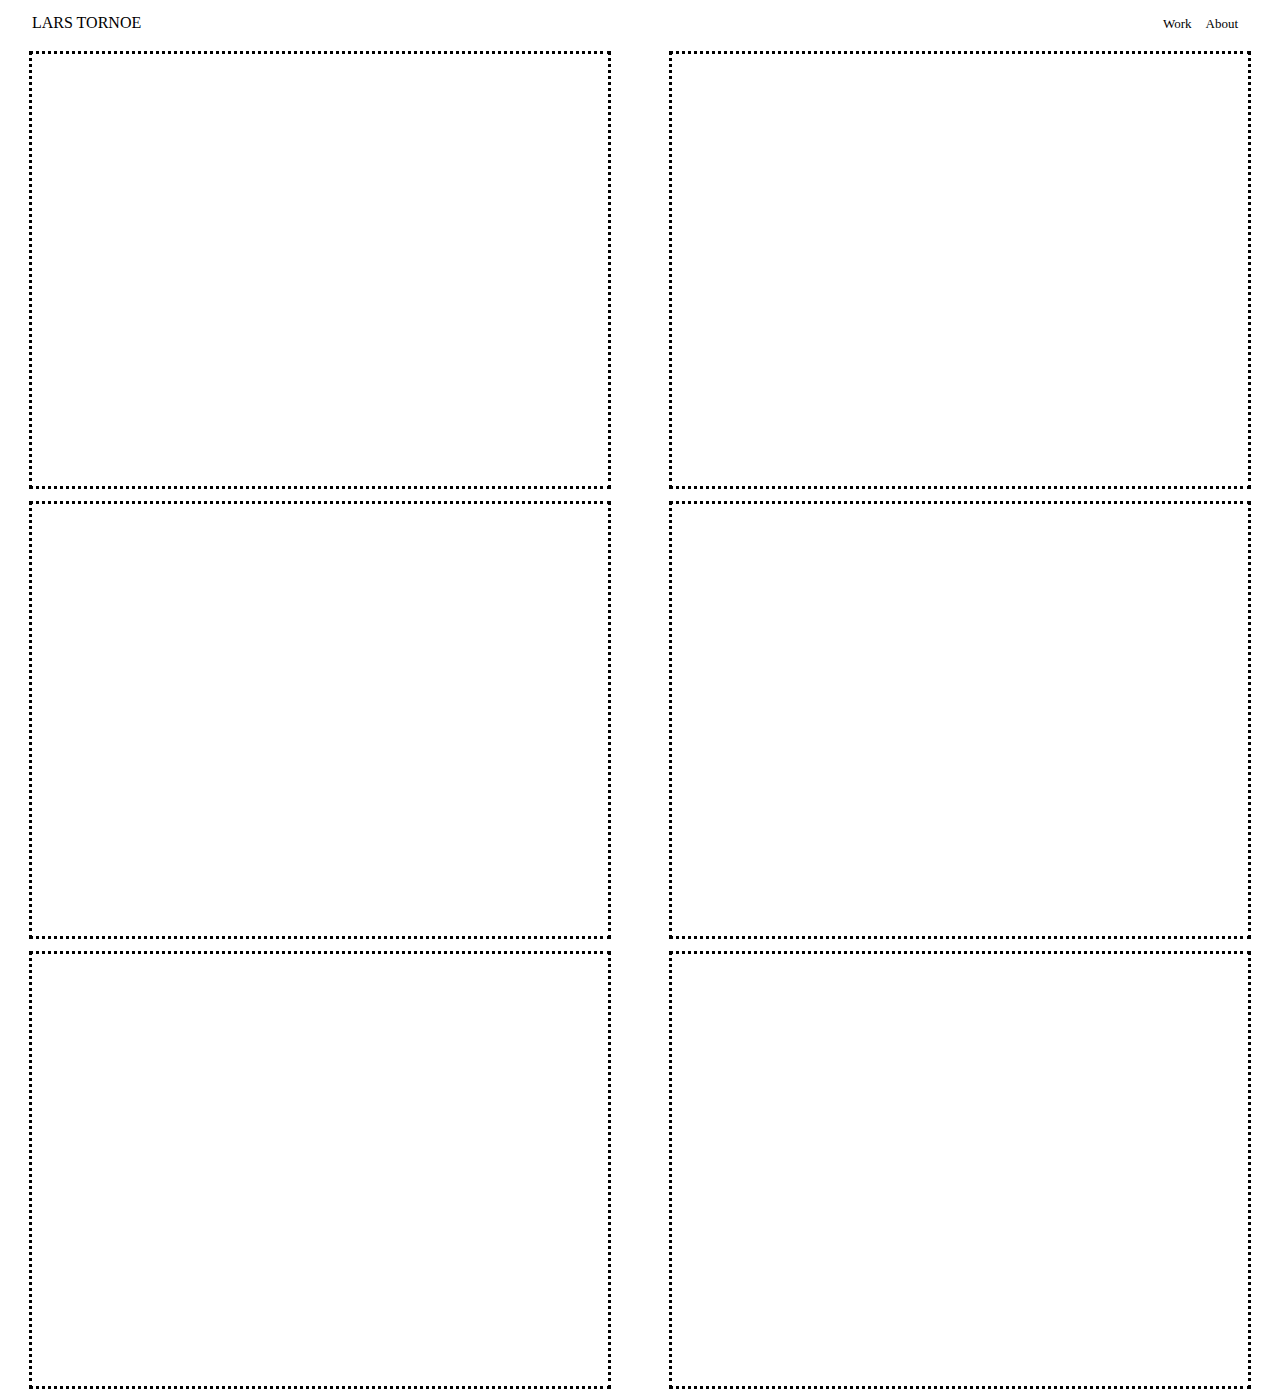
==== index1.html @ 84401cd2 "first 2nd" ====
<!DOCTYPE html>
<html lang="en">
<head>
    <meta charset="UTF-8">
    <meta name="viewport" content="width=device-width, initial-scale=1.0">
    <title>Document</title>

    <style>
        *{
            margin: 0;
            padding: 0;
        }

        .top{
            height: 5vh;
            width: 95%;
            display: flex;
            justify-content: space-between;
            align-items: center;
            margin: auto;
        }

        .bod{
            width: 100%;
            background-color: white;
            height: 150vh;
            display: flex;
            flex-wrap: wrap;
            flex-direction: row;
            justify-content: space-around;
            align-items: center;
        }
        
        .bod div{
            width: 45%;
            height: 32%;
            border: 3px dotted black;
        }

        .top .two span{
          margin-right: 10px;
          font-size: 13px;
        }
        
        .top .two span a{
            color: black;
            text-decoration: none;
        }

        .layout3{
            background-color: lightgray;
        }

    </style>
</head>
<body>
    <section class="top">

        <div class="one">LARS TORNOE</div>

        <div class="two">
            <span><a href="index.html">Work</a></span>
            <span><a href="about.html">About</a></span>
        </div>

    

    </section>
    <section class="bod">
        <div class="one">

        </div>

        <div class="two">

        </div>

        <div class="three">
            
        </div>

        <div class="one">

        </div>

        <div class="two">

        </div>

        <div class="three">

        </div>
    </section>
</body>
</html>
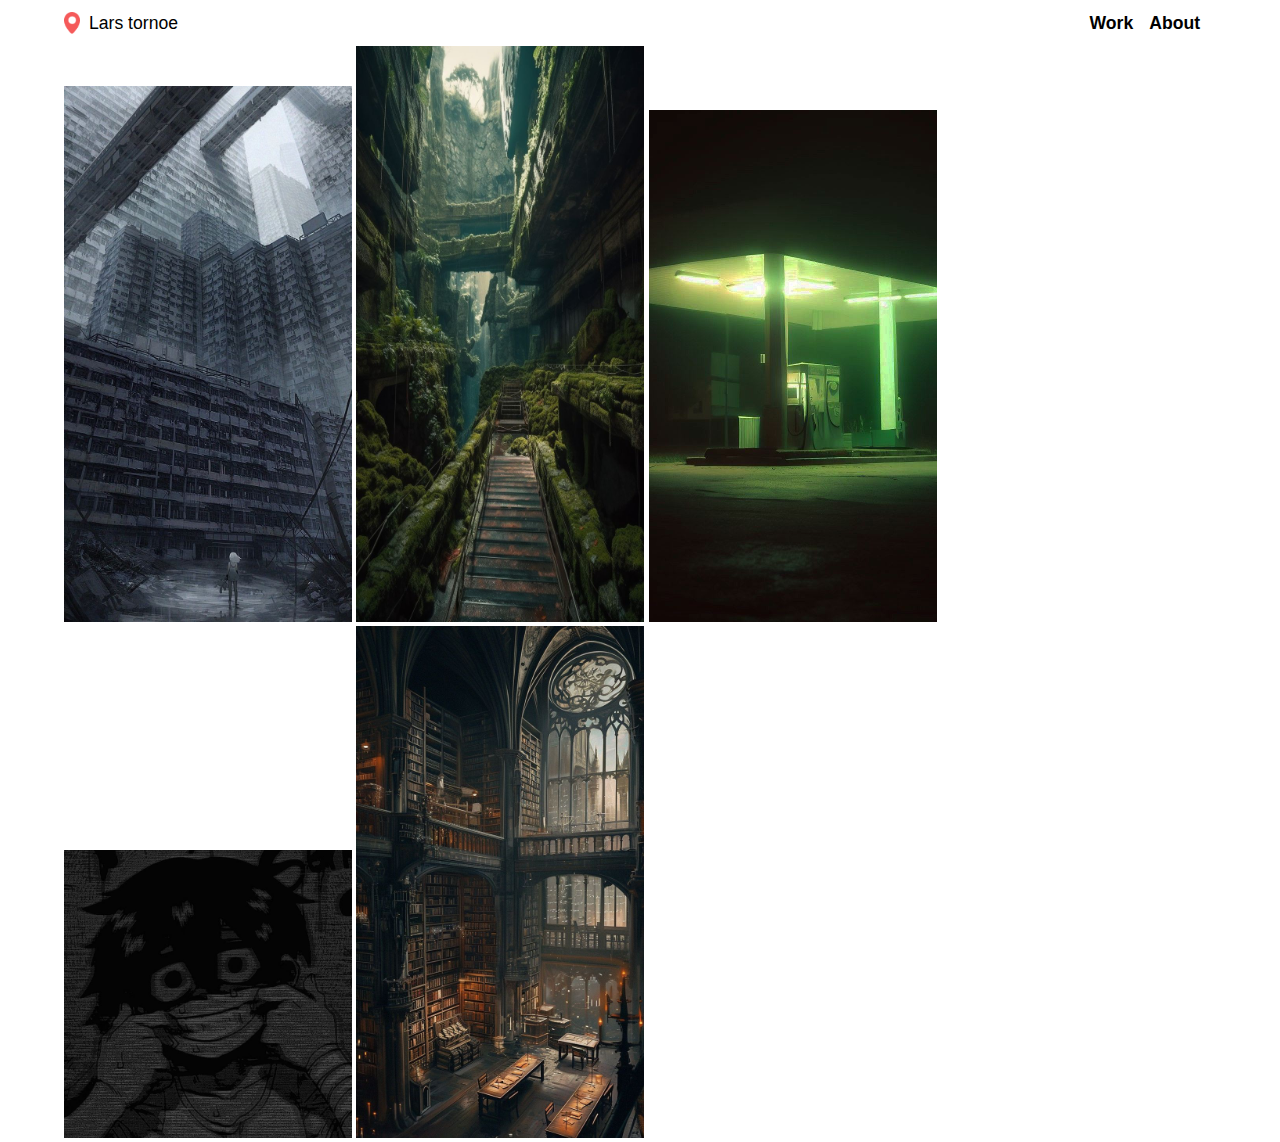
==== commit 9e5dd61c: "minor improvement" ====
--- a/index1.html
+++ b/index1.html
@@ -3,93 +3,38 @@
 <head>
     <meta charset="UTF-8">
     <meta name="viewport" content="width=device-width, initial-scale=1.0">
-    <title>Document</title>
-
-    <style>
-        *{
-            margin: 0;
-            padding: 0;
-        }
-
-        .top{
-            height: 5vh;
-            width: 95%;
-            display: flex;
-            justify-content: space-between;
-            align-items: center;
-            margin: auto;
-        }
-
-        .bod{
-            width: 100%;
-            background-color: white;
-            height: 150vh;
-            display: flex;
-            flex-wrap: wrap;
-            flex-direction: row;
-            justify-content: space-around;
-            align-items: center;
-        }
-        
-        .bod div{
-            width: 45%;
-            height: 32%;
-            border: 3px dotted black;
-        }
-
-        .top .two span{
-          margin-right: 10px;
-          font-size: 13px;
-        }
-        
-        .top .two span a{
-            color: black;
-            text-decoration: none;
-        }
-
-        .layout3{
-            background-color: lightgray;
-        }
-
-    </style>
+    <title>Review</title>
+    <link rel="stylesheet" href="index1.css">
 </head>
 <body>
-    <section class="top">
+    <section class="box">
+        <header>
 
-        <div class="one">LARS TORNOE</div>
+            <div class="left">
+                <img src="Img/marker.png" alt="Marker logo">
+                <div class="icon-text">Lars tornoe</div>
+            </div>
+            <div class="right">
+                <ul>
+                    <div class="nav-list">
+                        <li><a href="#">Work</a></li>
+                        <li><a href="#">About</a></li>
+                    </div>
+                </ul>
+            </div>
 
-        <div class="two">
-            <span><a href="index.html">Work</a></span>
-            <span><a href="about.html">About</a></span>
-        </div>
+        </header>
+    </section>
 
-    
+    <section class="main-box">
+        <div class="image-box">
+            <img src="Img/Apoca.jpg" alt="Apoca">
+            <img src="Img/bridge.jpg" alt="bridge">
+            <img src="Img/gassStation.jpg" alt="gassStation">
+            <img src="Img/insane.jpg" alt="insane">
+            <img src="Img/libry.jpg" alt="libry">
+        </div>   
+    </section>
 
-    </section>
-    <section class="bod">
-        <div class="one">
-
-        </div>
-
-        <div class="two">
-
-        </div>
-
-        <div class="three">
-            
-        </div>
-
-        <div class="one">
-
-        </div>
-
-        <div class="two">
-
-        </div>
-
-        <div class="three">
-
-        </div>
-    </section>
 </body>
 </html>--- a/index1.css
+++ b/index1.css
@@ -0,0 +1,71 @@
+* {
+    margin: 0;
+    box-sizing: border-box;
+}
+
+body {
+    font-family: 'Trebuchet MS', 'Lucida Sans Unicode', 'Lucida Grande', 'Lucida Sans', Arial, sans-serif;
+}
+
+.box {
+    width: 100%;
+}
+
+.box > header {
+    width: 90%;
+    margin: auto;
+    display: flex;
+    justify-content: space-between;
+    align-items: center;
+    padding: 12px 0;
+}
+
+.box .left {
+    width: 45%;
+    display: flex;
+    align-items: center;
+}
+
+.left > img {
+    width: 1rem;
+    margin-right: 9px;
+}
+
+.left .icon-text {
+    font-family: Impact, Haettenschweiler, 'Arial Narrow Bold', sans-serif;
+    font-size: 1.1rem;
+}
+
+.box .right {
+    width: 45%;
+}
+
+.right .nav-list {
+    display: flex;
+    justify-content: end;
+}
+
+.right .nav-list > li {
+    list-style: none;
+    margin-right: 16px;
+}
+
+.right .nav-list > li > a {
+    text-decoration: none;
+    font-weight: 600;
+    font-size: 1.1rem;
+    color: black;
+}
+
+.main-box {
+    width: 100%;
+}
+
+.main-box .image-box {
+    width: 90%;
+    margin: auto;
+}
+
+.image-box > img {
+    width: 25%;
+}